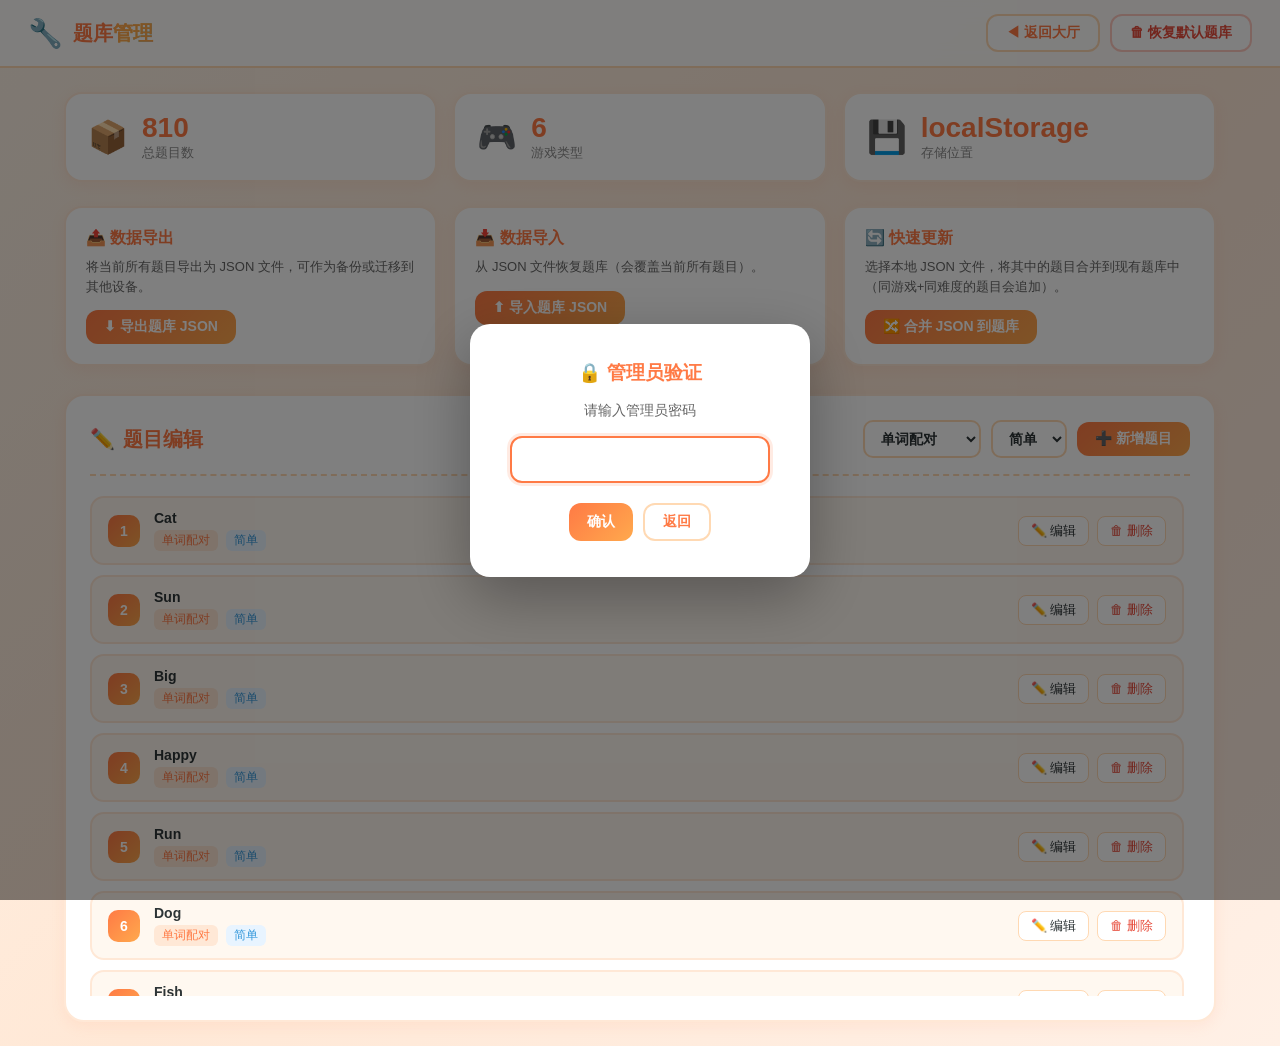
==== admin.html @ 9baf1b08 "feat: 题库管理系统 — localStorage持久化 + 管理员面板 + 悬浮齿轮入口 - common.js: 题库加载优先localStorage，首次加载自动存入，新增持久化工具函数 -" ====
<!DOCTYPE html>
<html lang="zh">
<head>
    <meta charset="UTF-8" />
    <meta name="viewport" content="width=device-width, initial-scale=1.0" />
    <title>🔧 题库管理 · 英语脑力乐园</title>
    <link rel="stylesheet" href="./assets/emoji.css" />
    <link rel="stylesheet" href="./common.css" />
    <link rel="stylesheet" href="./admin.css" />
</head>
<body class="admin-body">
<header class="admin-topbar">
    <div class="admin-logo">
        <span class="logo-mark">🔧</span>
        <span class="logo-text">题库<em>管理</em></span>
    </div>
    <div class="admin-actions">
        <button class="admin-btn btn-ghost" onclick="location.href='./index.html'">◀ 返回大厅</button>
        <button class="admin-btn btn-danger" onclick="resetToDefault()">🗑 恢复默认题库</button>
    </div>
</header>

<main class="admin-main">
    <!-- 统计面板 -->
    <section class="stats-bar">
        <div class="stat-card">
            <span class="stat-icon">📦</span>
            <div class="stat-info">
                <div class="stat-value" id="totalStats">0</div>
                <div class="stat-label">总题目数</div>
            </div>
        </div>
        <div class="stat-card">
            <span class="stat-icon">🎮</span>
            <div class="stat-info">
                <div class="stat-value" id="gameStats">0</div>
                <div class="stat-label">游戏类型</div>
            </div>
        </div>
        <div class="stat-card">
            <span class="stat-icon">💾</span>
            <div class="stat-info">
                <div class="stat-value" id="storageStats">本地</div>
                <div class="stat-label">存储位置</div>
            </div>
        </div>
    </section>

    <!-- 数据操作区 -->
    <section class="data-ops">
        <div class="ops-card">
            <h3>📤 数据导出</h3>
            <p class="ops-desc">将当前所有题目导出为 JSON 文件，可作为备份或迁移到其他设备。</p>
            <button class="admin-btn btn-primary" onclick="exportBank()">⬇ 导出题库 JSON</button>
        </div>
        <div class="ops-card">
            <h3>📥 数据导入</h3>
            <p class="ops-desc">从 JSON 文件恢复题库（会覆盖当前所有题目）。</p>
            <div class="ops-row">
                <input type="file" id="importFile" accept=".json,application/json" style="display:none" />
                <button class="admin-btn btn-primary" onclick="document.getElementById('importFile').click()">⬆ 导入题库 JSON</button>
            </div>
        </div>
        <div class="ops-card">
            <h3>🔄 快速更新</h3>
            <p class="ops-desc">选择本地 JSON 文件，将其中的题目合并到现有题库中（同游戏+同难度的题目会追加）。</p>
            <div class="ops-row">
                <input type="file" id="mergeFile" accept=".json,application/json" style="display:none" />
                <button class="admin-btn btn-primary" onclick="document.getElementById('mergeFile').click()">🔀 合并 JSON 到题库</button>
            </div>
        </div>
    </section>

    <!-- 编辑器 -->
    <section class="editor-section">
        <div class="editor-header">
            <h2><span>✏️</span> 题目编辑</h2>
            <div class="editor-controls">
                <select id="gameSelect" onchange="onGameChange()"></select>
                <select id="diffSelect" onchange="onDiffChange()"></select>
                <button class="admin-btn btn-primary" onclick="addNewQuestion()">➕ 新增题目</button>
            </div>
        </div>

        <div class="editor-body">
            <div class="question-list" id="questionList"></div>
        </div>
    </section>
</main>

<!-- 编辑/新增 弹窗 -->
<div class="modal-mask" id="editModal" style="display:none;">
    <div class="modal-box modal-box-lg">
        <h3 id="formTitle">编辑题目</h3>
        <div class="form-group" id="formGroup">
            <!-- 动态渲染表单 -->
        </div>
        <div class="form-actions">
            <button class="admin-btn btn-primary" onclick="saveQuestion()">💾 保存</button>
            <button class="admin-btn btn-ghost" onclick="closeForm()">取消</button>
        </div>
    </div>
</div>

<!-- 密码校验弹窗（管理员入口二次确认） -->
<div class="modal-mask" id="authModal" style="display:none;">
    <div class="modal-box">
        <h3>🔒 管理员验证</h3>
        <p>请输入管理员密码</p>
        <input type="password" id="authPwd" class="pwd-input" />
        <div class="modal-actions">
            <button class="admin-btn btn-primary" onclick="verifyAuth()">确认</button>
            <button class="admin-btn btn-ghost" onclick="location.href='./index.html'">返回</button>
        </div>
    </div>
</div>

<script src="./questions.js"></script>
<script src="./common.js"></script>
<script src="./admin.js"></script>
</body>
</html>
---- assets/emoji.css ----
/* ====================================================================
   Emoji 字体 · Noto Color Emoji
   让所有 emoji 在 Windows 浏览器上正常彩色显示
   ==================================================================== */

@font-face {
    font-family: 'Noto Color Emoji';
    font-style: normal;
    font-weight: 400;
    font-display: swap;
    src: url('./fonts/noto-color-emoji-0.woff2') format('woff2');
    unicode-range:
        U+0000-00FF,        /* 基本拉丁 / 拉丁-1 补充（错位映射 emoji 子集 0） */
        U+2000-206F,        /* 常用标点 */
        U+2300-23FF,        /* 杂项技术符号 */
        U+2700-27BF,        /* 装饰符号 */
        U+2900-297F,        /* 补充箭头-B */
        U+E000-F8FF,        /* 私有使用区 */
        U+FE0F;             /* 变体选择器-16 */
}
@font-face {
    font-family: 'Noto Color Emoji';
    font-style: normal;
    font-weight: 400;
    font-display: swap;
    src: url('./fonts/noto-color-emoji-1.woff2') format('woff2');
    unicode-range: U+1F100-1F1FF; /* 封闭式字母数字补充 */
}
@font-face {
    font-family: 'Noto Color Emoji';
    font-style: normal;
    font-weight: 400;
    font-display: swap;
    src: url('./fonts/noto-color-emoji-2.woff2') format('woff2');
    unicode-range: U+1F000-1F02F, U+1F0A0-1F0FF, U+1F100-1F1FF, U+1F200-1F2FF;
}
@font-face {
    font-family: 'Noto Color Emoji';
    font-style: normal;
    font-weight: 400;
    font-display: swap;
    src: url('./fonts/noto-color-emoji-3.woff2') format('woff2');
    unicode-range: U+1F300-1F5FF;
}
@font-face {
    font-family: 'Noto Color Emoji';
    font-style: normal;
    font-weight: 400;
    font-display: swap;
    src: url('./fonts/noto-color-emoji-4.woff2') format('woff2');
    unicode-range: U+1F600-1F64F;
}
@font-face {
    font-family: 'Noto Color Emoji';
    font-style: normal;
    font-weight: 400;
    font-display: swap;
    src: url('./fonts/noto-color-emoji-5.woff2') format('woff2');
    unicode-range: U+1F650-1F67F, U+1F680-1F6FF;
}
@font-face {
    font-family: 'Noto Color Emoji';
    font-style: normal;
    font-weight: 400;
    font-display: swap;
    src: url('./fonts/noto-color-emoji-6.woff2') format('woff2');
    unicode-range: U+1F700-1F77F, U+1F780-1F7FF, U+1F800-1F8FF;
}
@font-face {
    font-family: 'Noto Color Emoji';
    font-style: normal;
    font-weight: 400;
    font-display: swap;
    src: url('./fonts/noto-color-emoji-7.woff2') format('woff2');
    unicode-range: U+1F900-1F9FF, U+1FA00-1FA6F, U+1FA70-1FAFF, U+2600-26FF;
}

/* 全局：emoji 字体放在字体栈首，让浏览器优先用本地 Noto Color Emoji 渲染 emoji */
html, body, button, input, select, textarea {
    font-family: 'Noto Color Emoji', 'Segoe UI Emoji', 'Apple Color Emoji',
                 'Comic Sans MS', 'Chalkboard SE', 'Quicksand',
                 'PingFang SC', 'Microsoft YaHei', system-ui, sans-serif;
}
---- common.css ----
/* ====================================================================
   英语脑力乐园 · 公共样式
   设计目标：明亮、卡通、圆润、丰富动画，吸引小朋友
   ==================================================================== */

:root {
    --c-mint: #55c7a6;
    --c-mint-dark: #3da386;
    --c-peach: #ff9a76;
    --c-peach-dark: #e07a55;
    --c-purple: #7c6bc4;
    --c-purple-dark: #5a48a8;
    --c-pink: #f5a0b8;
    --c-pink-dark: #d97a96;
    --c-green: #5fa88e;
    --c-green-dark: #3a7e66;
    --c-sunny: #f5b041;
    --c-sunny-dark: #d49030;
    --c-sky: #48dbfb;
    --c-sky-dark: #1eb8de;

    --shadow-card: 0 12px 30px rgba(90, 60, 130, 0.12), 0 4px 10px rgba(0,0,0,0.04);
    --shadow-hover: 0 20px 50px rgba(90, 60, 130, 0.20);
    --radius-lg: 28px;
    --radius-md: 20px;
    --radius-sm: 14px;
}

* { box-sizing: border-box; margin: 0; padding: 0; }

html { scroll-behavior: smooth; }

body {
    font-family: 'Comic Sans MS', 'Chalkboard SE', 'Quicksand', 'PingFang SC', 'Microsoft YaHei', system-ui, sans-serif;
    background: linear-gradient(180deg, #fff7ed 0%, #fde8f3 50%, #e0f2fe 100%);
    min-height: 100vh;
    overflow-x: hidden;
    color: #2d1b3d;
    position: relative;
}

button { font: inherit; cursor: pointer; border: none; background: none; color: inherit; }
a { text-decoration: none; color: inherit; }

/* ===== 管理员入口（悬浮齿轮） ===== */
.admin-float-btn {
    position: fixed;
    right: 12px;
    bottom: 12px;
    width: 44px;
    height: 44px;
    border-radius: 50%;
    background: rgba(255, 255, 255, 0.6);
    border: 2px solid rgba(255, 154, 118, 0.4);
    color: #ff9a76;
    display: flex;
    align-items: center;
    justify-content: center;
    cursor: pointer;
    z-index: 999;
    opacity: 0.35;
    transform: scale(0.9);
    transition: opacity 0.25s ease, transform 0.25s ease, background 0.25s ease, box-shadow 0.25s ease;
    backdrop-filter: blur(6px);
}
.admin-float-btn:hover {
    opacity: 1;
    transform: scale(1.08) rotate(45deg);
    background: rgba(255, 255, 255, 0.95);
    box-shadow: 0 6px 20px rgba(255, 154, 118, 0.35);
}
.admin-float-btn:active {
    transform: scale(0.95) rotate(45deg);
}
.admin-float-btn svg {
    transition: transform 0.4s ease;
}
.admin-float-btn:hover svg {
    animation: adminSpin 3s linear infinite;
}
@keyframes adminSpin {
    from { transform: rotate(0deg); }
    to { transform: rotate(360deg); }
}
@media (max-width: 600px) {
    .admin-float-btn {
        width: 38px;
        height: 38px;
    }
    .admin-float-btn svg {
        width: 18px;
        height: 18px;
    }
}

/* ===== 背景装饰 ===== */
.bg-decor {
    position: fixed;
    inset: 0;
    z-index: 0;
    pointer-events: none;
    overflow: hidden;
}
.bg-decor span {
    position: absolute;
    user-select: none;
    opacity: 0.85;
    filter: drop-shadow(0 4px 8px rgba(0,0,0,0.08));
}
.bg-decor .balloon {
    font-size: 50px;
    animation: floatBalloon 7s ease-in-out infinite;
}
.b1 { left: 5%; top: 12%; animation-delay: 0s; }
.b2 { left: 88%; top: 8%; animation-delay: 1.4s; }
.b3 { left: 78%; top: 60%; animation-delay: 3s; font-size: 42px; }

.bg-decor .cloud {
    font-size: 70px;
    animation: driftCloud 24s linear infinite;
}
.c1 { left: -10%; top: 30%; }
.c2 { left: 30%; top: 75%; font-size: 56px; animation-delay: -8s; }
.c3 { left: 60%; top: 18%; font-size: 50px; animation-delay: -16s; }

.bg-decor .sparkle {
    font-size: 28px;
    animation: twinkle 2s ease-in-out infinite;
}
.s1 { left: 15%; top: 70%; animation-delay: 0s; }
.s2 { left: 45%; top: 8%; animation-delay: 0.4s; }
.s3 { left: 70%; top: 45%; animation-delay: 0.8s; }
.s4 { left: 22%; top: 88%; animation-delay: 1.2s; font-size: 22px; }
.s5 { left: 92%; top: 35%; animation-delay: 1.6s; font-size: 24px; }

@keyframes floatBalloon {
    0%, 100% { transform: translateY(0) rotate(-3deg); }
    50% { transform: translateY(-18px) rotate(3deg); }
}
@keyframes driftCloud {
    0% { transform: translateX(0); }
    100% { transform: translateX(120vw); }
}
@keyframes twinkle {
    0%, 100% { opacity: 0.4; transform: scale(0.8) rotate(0deg); }
    50% { opacity: 1; transform: scale(1.2) rotate(180deg); }
}

/* ===== 顶栏 ===== */
.topbar {
    position: sticky;
    top: 0;
    z-index: 50;
    height: 56px;
    background: rgba(255, 255, 255, 0.85);
    backdrop-filter: blur(14px);
    border-bottom: 3px solid rgba(255, 180, 100, 0.25);
    display: flex;
    align-items: center;
    justify-content: space-between;
    padding: 0 5vw;
    box-shadow: 0 4px 20px rgba(255, 150, 50, 0.08);
}
.logo {
    display: flex;
    align-items: center;
    gap: 10px;
    font-weight: 950;
    font-size: 22px;
    color: #2d1b3d;
    letter-spacing: -0.02em;
}
.logo-mark {
    font-size: 28px;
    animation: spinLogo 4s linear infinite;
    display: inline-block;
}
.logo-text em {
    font-style: normal;
    background: linear-gradient(135deg, #ff6b6b, #ff9f43, #feca57, #48dbfb, #a29bfe);
    -webkit-background-clip: text;
    background-clip: text;
    color: transparent;
}
@keyframes spinLogo {
    0% { transform: rotate(-8deg) scale(1); }
    50% { transform: rotate(8deg) scale(1.15); }
    100% { transform: rotate(-8deg) scale(1); }
}

.topbar-actions { display: flex; gap: 8px; }
.chip-btn {
    background: #fff5e6;
    border: 2px solid #ffd9b3;
    border-radius: 40px;
    padding: 8px 16px;
    font-weight: 800;
    font-size: 14px;
    color: #e06b3d;
    transition: 0.2s;
}
.chip-btn:hover {
    background: #ffd9b3;
    transform: translateY(-2px);
}

/* ===== 主区域 ===== */
main {
    position: relative;
    z-index: 1;
    max-width: 1200px;
    margin: 0 auto;
    padding: 14px 20px 24px;
}

/* ===== 欢迎横幅 ===== */
.welcome {
    position: relative;
    margin-bottom: 28px;
    padding: 32px 28px;
    background: linear-gradient(135deg, #ffb88c 0%, #ff9a9e 35%, #fbc2eb 70%, #a18cd1 100%);
    background-size: 300% 300%;
    animation: gradientShift 10s ease-in-out infinite;
    border-radius: 36px;
    box-shadow: 0 20px 60px rgba(255, 130, 130, 0.30);
    border: 4px solid rgba(255, 255, 255, 0.40);
    overflow: hidden;
}
@keyframes gradientShift {
    0%, 100% { background-position: 0% 50%; }
    50% { background-position: 100% 50%; }
}
.welcome::before {
    content: '';
    position: absolute;
    inset: 0;
    background:
        radial-gradient(circle at 20% 30%, rgba(255,255,255,0.35), transparent 50%),
        radial-gradient(circle at 80% 70%, rgba(255,255,255,0.25), transparent 50%);
    pointer-events: none;
}
.welcome-inner {
    position: relative;
    z-index: 1;
    display: flex;
    align-items: center;
    gap: 24px;
    flex-wrap: wrap;
}
.welcome-text { flex: 1 1 320px; min-width: 280px; }
.welcome-tag {
    display: inline-block;
    background: rgba(255,255,255,0.40);
    backdrop-filter: blur(6px);
    padding: 6px 18px;
    border-radius: 40px;
    font-size: 13px;
    font-weight: 900;
    color: #5b2e6e;
    border: 2px solid rgba(255,255,255,0.50);
    margin-bottom: 12px;
}
.welcome h1 {
    font-size: clamp(32px, 5vw, 48px);
    line-height: 1.05;
    color: #fff;
    text-shadow: 0 4px 0 rgba(0,0,0,0.10), 0 12px 24px rgba(0,0,0,0.12);
    font-weight: 950;
    letter-spacing: -0.04em;
    margin-bottom: 10px;
}
.welcome h1 .hl {
    display: inline-block;
    background: linear-gradient(135deg, #feca57, #ff9f43);
    padding: 0 10px;
    border-radius: 14px;
    color: #2d1b3d;
    transform: rotate(-2deg);
}
.welcome p {
    color: rgba(255,255,255,0.95);
    font-size: 17px;
    line-height: 1.6;
    font-weight: 600;
    margin-bottom: 16px;
    text-shadow: 0 2px 8px rgba(0,0,0,0.10);
}
.welcome-stats { display: flex; gap: 10px; flex-wrap: wrap; }
.stat-pill {
    background: rgba(255,255,255,0.30);
    backdrop-filter: blur(8px);
    border: 2px solid rgba(255,255,255,0.50);
    border-radius: 40px;
    padding: 8px 16px;
    font-size: 14px;
    font-weight: 700;
    color: #fff;
    display: inline-flex;
    align-items: center;
    gap: 6px;
}
.stat-pill strong { font-weight: 950; font-size: 18px; }

.welcome-mascot {
    flex: 0 0 auto;
    text-align: center;
    cursor: pointer;
    position: relative;
    transition: transform 0.3s;
}
.welcome-mascot:hover { transform: scale(1.05) rotate(-3deg); }
.mascot-body {
    font-size: 110px;
    animation: mascotBounce 1.5s ease-in-out infinite;
    filter: drop-shadow(0 8px 0 rgba(0,0,0,0.12));
}
@keyframes mascotBounce {
    0%, 100% { transform: translateY(0); }
    50% { transform: translateY(-10px); }
}
.mascot-bubble {
    position: absolute;
    top: -10px;
    right: -50px;
    background: #fff;
    color: #2d1b3d;
    padding: 8px 14px;
    border-radius: 18px;
    font-weight: 800;
    font-size: 14px;
    box-shadow: 0 6px 16px rgba(0,0,0,0.10);
    white-space: nowrap;
}
.mascot-bubble::after {
    content: '';
    position: absolute;
    left: -8px;
    bottom: 14px;
    width: 0; height: 0;
    border: 8px solid transparent;
    border-right-color: #fff;
}
@keyframes popBubble {
    0% { transform: scale(0.5); opacity: 0; }
    60% { transform: scale(1.15); }
    100% { transform: scale(1); opacity: 1; }
}

/* ===== Section Heads ===== */
.section-head {
    display: flex;
    align-items: baseline;
    justify-content: space-between;
    margin: 12px 4px 16px;
    flex-wrap: wrap;
    gap: 6px;
}
.section-head h2 {
    font-size: 26px;
    letter-spacing: -0.03em;
    color: #2d1b3d;
    display: flex;
    align-items: center;
    gap: 8px;
}
.section-head h2 .emoji { font-size: 30px; }
.section-head .current-diff,
.section-head .hint {
    background: #f0ebe6;
    color: #6b5f7a;
    padding: 6px 14px;
    border-radius: 40px;
    font-size: 13px;
    font-weight: 800;
}

/* ===== 难度选择 ===== */
.difficulty-section { margin-bottom: 28px; }
.difficulty-bar {
    display: flex;
    gap: 10px;
    flex-wrap: wrap;
    background: rgba(255, 248, 245, 0.85);
    backdrop-filter: blur(10px);
    padding: 14px 18px;
    border-radius: 60px;
    border: 3px solid rgba(255, 180, 100, 0.20);
    box-shadow: 0 8px 24px rgba(0,0,0,0.05);
}
.diff-btn {
    display: flex;
    flex-direction: column;
    align-items: center;
    gap: 2px;
    padding: 10px 20px;
    border-radius: 24px;
    background: #fff;
    border: 3px solid transparent;
    transition: 0.2s cubic-bezier(0.34, 1.56, 0.64, 1);
    flex: 1 1 100px;
    min-width: 90px;
}
.diff-btn:hover { transform: translateY(-3px); background: #fff8f0; }
.diff-btn.active {
    background: linear-gradient(135deg, #fff, #fff5e6);
    border-color: #ff9f43;
    box-shadow: 0 8px 0 rgba(255, 159, 67, 0.20);
    transform: translateY(-3px);
}
.diff-face { font-size: 28px; }
.diff-label { font-weight: 900; color: #5a4e6b; font-size: 14px; }
.diff-stars { color: #f5b041; font-size: 12px; letter-spacing: 1px; }

/* ===== 游戏卡片网格 ===== */
.games-section { margin-bottom: 28px; }
.game-grid {
    display: grid;
    grid-template-columns: repeat(3, 1fr);
    gap: 22px;
}

.game-card {
    position: relative;
    border-radius: 32px;
    overflow: hidden;
    background: #fff;
    box-shadow: var(--shadow-card);
    transition: 0.3s cubic-bezier(0.34, 1.56, 0.64, 1);
    display: flex;
    flex-direction: column;
    cursor: pointer;
    border: 3px solid transparent;
}
.game-card.locked { opacity: 0.55; cursor: not-allowed; }
.game-card:hover:not(.locked) {
    transform: translateY(-12px) scale(1.02);
    box-shadow: var(--shadow-hover);
}

.game-card-glow {
    position: absolute;
    inset: 0;
    pointer-events: none;
    opacity: 0;
    transition: opacity 0.3s;
    background: radial-gradient(circle at 50% 0%, rgba(255,255,255,0.45), transparent 70%);
}
.game-card:hover .game-card-glow { opacity: 1; }

.game-card-icon {
    position: relative;
    height: 150px;
    display: flex;
    align-items: center;
    justify-content: center;
    overflow: hidden;
}
.game-card-icon::before {
    content: '';
    position: absolute;
    inset: 0;
    opacity: 0.85;
}
.color-mint .game-card-icon::before { background: linear-gradient(135deg, #a8e6cf, #55c7a6); }
.color-peach .game-card-icon::before { background: linear-gradient(135deg, #ffd3b4, #ff9a76); }
.color-purple .game-card-icon::before { background: linear-gradient(135deg, #b8a9f0, #7c6bc4); }
.color-pink .game-card-icon::before { background: linear-gradient(135deg, #fbc8d5, #f5a0b8); }
.color-green .game-card-icon::before { background: linear-gradient(135deg, #9ad0c2, #5fa88e); }
.color-sunny .game-card-icon::before { background: linear-gradient(135deg, #f7d794, #f5b041); }

.color-mint { border-color: rgba(85, 199, 166, 0.20); }
.color-peach { border-color: rgba(255, 154, 118, 0.20); }
.color-purple { border-color: rgba(124, 107, 196, 0.20); }
.color-pink { border-color: rgba(245, 160, 184, 0.20); }
.color-green { border-color: rgba(95, 168, 142, 0.20); }
.color-sunny { border-color: rgba(245, 176, 65, 0.20); }

.game-emoji {
    font-size: 88px;
    position: relative;
    z-index: 2;
    filter: drop-shadow(0 8px 0 rgba(0,0,0,0.10));
    animation: emojiFloat 3s ease-in-out infinite;
    line-height: 1;
}
.game-card:hover .game-emoji { animation: emojiFloat 1.4s ease-in-out infinite; }
@keyframes emojiFloat {
    0%, 100% { transform: translateY(0) rotate(-4deg); }
    50% { transform: translateY(-10px) rotate(4deg); }
}

.game-deco {
    position: absolute;
    z-index: 3;
    font-size: 26px;
    opacity: 0.9;
    animation: spinDeco 8s linear infinite;
}
.game-deco.d1 { left: 14px; top: 14px; }
.game-deco.d2 { right: 16px; top: 18px; animation-delay: -2s; font-size: 22px; }
.game-deco.d3 { right: 50%; bottom: 14px; animation-delay: -4s; font-size: 20px; }
@keyframes spinDeco {
    0% { transform: rotate(0deg) scale(1); }
    50% { transform: rotate(180deg) scale(1.3); }
    100% { transform: rotate(360deg) scale(1); }
}

.game-card-body {
    padding: 18px 20px 20px;
    display: flex;
    flex-direction: column;
    flex: 1;
    background: #fff;
}
.game-card-body h3 {
    font-size: 22px;
    margin: 0 0 4px;
    letter-spacing: -0.03em;
    color: #1f2a3f;
}
.game-card-body p {
    color: #6b5f7a;
    font-size: 14px;
    line-height: 1.5;
    margin: 0 0 12px;
    font-weight: 500;
}
.game-tags {
    display: flex;
    gap: 6px;
    flex-wrap: wrap;
    margin-bottom: 14px;
}
.g-tag {
    font-size: 11px;
    background: #f0ebe6;
    color: #5a4e6b;
    border-radius: 40px;
    padding: 4px 12px;
    font-weight: 800;
    letter-spacing: 0.03em;
}

.game-meta-row {
    display: flex;
    justify-content: space-between;
    align-items: center;
    margin-bottom: 14px;
    font-size: 13px;
    font-weight: 700;
}
.game-count { color: #6b5f7a; }
.game-stars { color: #f5b041; letter-spacing: 2px; }

.play-btn {
    margin-top: auto;
    text-align: center;
    border-radius: 60px;
    padding: 12px 18px;
    color: #fff;
    font-weight: 900;
    font-size: 15px;
    box-shadow: 0 6px 0 rgba(80, 60, 170, 0.20);
    transition: 0.15s cubic-bezier(0.34, 1.56, 0.64, 1);
    display: flex;
    align-items: center;
    justify-content: center;
    gap: 6px;
    background: linear-gradient(135deg, #6c5ce7, #a29bfe);
}
.play-btn:hover {
    transform: translateY(-3px);
    box-shadow: 0 9px 0 rgba(80, 60, 170, 0.20);
}
.play-btn:active { transform: translateY(4px); box-shadow: 0 2px 0 rgba(80, 60, 170, 0.25); }
.play-btn.disabled {
    background: #d0c8c0;
    box-shadow: 0 4px 0 #b0a898;
    cursor: not-allowed;
}
.color-mint .play-btn { background: linear-gradient(135deg, #55c7a6, #88e0c5); box-shadow: 0 6px 0 #3da386; }
.color-peach .play-btn { background: linear-gradient(135deg, #ff9a76, #ffc5a8); box-shadow: 0 6px 0 #e07a55; }
.color-purple .play-btn { background: linear-gradient(135deg, #7c6bc4, #b8a9f0); box-shadow: 0 6px 0 #5a48a8; }
.color-pink .play-btn { background: linear-gradient(135deg, #f5a0b8, #ffc5d5); box-shadow: 0 6px 0 #d97a96; }
.color-green .play-btn { background: linear-gradient(135deg, #5fa88e, #9ad0c2); box-shadow: 0 6px 0 #3a7e66; }
.color-sunny .play-btn { background: linear-gradient(135deg, #f5b041, #ffd794); box-shadow: 0 6px 0 #d49030; color: #5a3d00; }
.arrow {
    font-size: 18px;
    transition: 0.2s;
    display: inline-block;
}
.play-btn:hover .arrow { transform: translateX(4px); }

/* ===== 加载状态 ===== */
.loading-card {
    grid-column: 1 / -1;
    text-align: center;
    padding: 40px;
    color: #6b5f7a;
    font-size: 16px;
    font-weight: 600;
    display: flex;
    align-items: center;
    justify-content: center;
    gap: 8px;
}
.spinner {
    display: inline-block;
    animation: spin 1s linear infinite;
    font-size: 28px;
}
@keyframes spin { 100% { transform: rotate(360deg); } }

/* ===== 底部提示 ===== */
.footer-banner {
    margin-top: 16px;
}
.footer-card {
    display: flex;
    align-items: center;
    gap: 16px;
    padding: 18px 22px;
    background: linear-gradient(135deg, #fff7e6, #ffe9d6);
    border-radius: 24px;
    border: 3px dashed #ffb380;
    box-shadow: 0 8px 24px rgba(255, 180, 100, 0.12);
}
.footer-emoji {
    font-size: 40px;
    flex: 0 0 auto;
}
.footer-card h3 { color: #b8601a; margin-bottom: 2px; font-size: 18px; }
.footer-card p { color: #6b4520; font-size: 14px; line-height: 1.5; }

/* ===== 底栏 ===== */
footer {
    text-align: center;
    color: #a090a0;
    font-size: 13px;
    padding: 20px 24px 30px;
    font-weight: 500;
}
footer code {
    background: #fff;
    padding: 2px 8px;
    border-radius: 8px;
    color: #e06b3d;
    font-weight: 700;
}

/* ===== 响应式 ===== */
@media (max-width: 900px) {
    .game-grid { grid-template-columns: repeat(2, 1fr); }
    .welcome-inner { flex-direction: column; text-align: center; }
    .welcome-stats { justify-content: center; }
}
@media (max-width: 600px) {
    .topbar { padding: 0 14px; height: 60px; }
    .logo { font-size: 18px; }
    .logo-mark { font-size: 26px; }
    .chip-btn { font-size: 12px; padding: 6px 12px; }
    .game-grid { grid-template-columns: 1fr; gap: 16px; }
    .welcome { padding: 24px 18px; border-radius: 24px; }
    .welcome h1 { font-size: 28px; }
    .difficulty-bar { padding: 10px 12px; border-radius: 32px; }
    .diff-btn { padding: 8px 10px; min-width: 60px; flex: 1 1 60px; }
    .diff-face { font-size: 22px; }
    .diff-label { font-size: 11px; }
    .main { padding: 16px 12px 40px; }
    .mascot-body { font-size: 80px; }
    .mascot-bubble { font-size: 12px; right: -20px; }
}
---- admin.css ----
/* 管理员面板样式 */
.admin-body {
    background: linear-gradient(135deg, #fef3e7 0%, #ffe8d6 50%, #fff0e6 100%);
    min-height: 100vh;
    font-family: -apple-system, 'PingFang SC', 'Microsoft YaHei', sans-serif;
    color: #2d3436;
}

/* 顶栏 */
.admin-topbar {
    display: flex;
    justify-content: space-between;
    align-items: center;
    padding: 14px 28px;
    background: rgba(255, 255, 255, 0.85);
    backdrop-filter: blur(10px);
    border-bottom: 2px solid #ffd9b3;
    position: sticky;
    top: 0;
    z-index: 100;
}

.admin-logo {
    display: flex;
    align-items: center;
    gap: 10px;
    font-size: 20px;
    font-weight: 900;
    color: #ff7a45;
}

.admin-logo .logo-mark {
    font-size: 28px;
}

.admin-logo em {
    font-style: normal;
    color: #ffa94d;
}

.admin-actions {
    display: flex;
    gap: 10px;
}

/* 按钮 */
.admin-btn {
    display: inline-flex;
    align-items: center;
    gap: 6px;
    padding: 8px 18px;
    border: none;
    border-radius: 12px;
    font-size: 14px;
    font-weight: 700;
    cursor: pointer;
    transition: all 0.2s ease;
}

.admin-btn:hover {
    transform: translateY(-1px);
    box-shadow: 0 4px 12px rgba(0, 0, 0, 0.15);
}

.admin-btn:active {
    transform: translateY(0);
}

.btn-primary {
    background: linear-gradient(135deg, #ff7a45, #ffa94d);
    color: #fff;
}

.btn-ghost {
    background: rgba(255, 255, 255, 0.8);
    color: #ff7a45;
    border: 2px solid #ffd9b3;
}

.btn-danger {
    background: #fff;
    color: #e74c3c;
    border: 2px solid #ffc9c0;
}

.btn-del {
    background: #fff;
    color: #e74c3c;
    border: 1px solid #ffc9c0;
}

.btn-del:hover {
    background: #fff5f5;
}

/* 主区域 */
.admin-main {
    max-width: 1200px;
    margin: 0 auto;
    padding: 24px;
}

/* 统计卡片 */
.stats-bar {
    display: grid;
    grid-template-columns: repeat(auto-fit, minmax(180px, 1fr));
    gap: 16px;
    margin-bottom: 24px;
}

.stat-card {
    display: flex;
    align-items: center;
    gap: 14px;
    padding: 18px 22px;
    background: #fff;
    border: 2px solid #ffe8d6;
    border-radius: 18px;
    box-shadow: 0 4px 14px rgba(255, 154, 118, 0.12);
}

.stat-icon {
    font-size: 32px;
}

.stat-value {
    font-size: 28px;
    font-weight: 900;
    color: #ff7a45;
}

.stat-label {
    font-size: 13px;
    color: #8a8a8a;
}

/* 数据操作区 */
.data-ops {
    display: grid;
    grid-template-columns: repeat(auto-fit, minmax(280px, 1fr));
    gap: 16px;
    margin-bottom: 28px;
}

.ops-card {
    background: #fff;
    border: 2px solid #ffe8d6;
    border-radius: 18px;
    padding: 20px;
    box-shadow: 0 4px 14px rgba(255, 154, 118, 0.12);
}

.ops-card h3 {
    margin: 0 0 8px;
    font-size: 16px;
    color: #ff7a45;
}

.ops-desc {
    margin: 0 0 14px;
    font-size: 13px;
    color: #666;
    line-height: 1.5;
}

.ops-row {
    display: flex;
    gap: 10px;
    flex-wrap: wrap;
}

/* 编辑器区 */
.editor-section {
    background: #fff;
    border: 2px solid #ffe8d6;
    border-radius: 20px;
    padding: 24px;
    box-shadow: 0 4px 14px rgba(255, 154, 118, 0.12);
}

.editor-header {
    display: flex;
    justify-content: space-between;
    align-items: center;
    flex-wrap: wrap;
    gap: 14px;
    margin-bottom: 20px;
    padding-bottom: 16px;
    border-bottom: 2px dashed #ffd9b3;
}

.editor-header h2 {
    margin: 0;
    font-size: 20px;
    color: #ff7a45;
    display: flex;
    align-items: center;
    gap: 8px;
}

.editor-controls {
    display: flex;
    gap: 10px;
    align-items: center;
    flex-wrap: wrap;
}

.editor-controls select {
    padding: 8px 12px;
    border: 2px solid #ffd9b3;
    border-radius: 10px;
    background: #fff;
    font-size: 14px;
    color: #2d3436;
    cursor: pointer;
    font-weight: 600;
}

.editor-body {
    display: block;
}

/* 题目列表 */
.question-list {
    display: flex;
    flex-direction: column;
    gap: 10px;
    max-height: 500px;
    overflow-y: auto;
    padding-right: 6px;
}

.question-list::-webkit-scrollbar {
    width: 6px;
}

.question-list::-webkit-scrollbar-thumb {
    background: #ffd9b3;
    border-radius: 3px;
}

.q-item {
    display: flex;
    align-items: center;
    gap: 14px;
    padding: 12px 16px;
    background: #fff8f0;
    border: 2px solid #ffe8d6;
    border-radius: 14px;
    transition: all 0.2s;
}

.q-item:hover {
    background: #fff0e0;
    border-color: #ffd9b3;
}

.q-index {
    width: 32px;
    height: 32px;
    display: flex;
    align-items: center;
    justify-content: center;
    background: linear-gradient(135deg, #ff7a45, #ffa94d);
    color: #fff;
    border-radius: 10px;
    font-weight: 900;
    font-size: 14px;
    flex-shrink: 0;
}

.q-content {
    flex: 1;
    min-width: 0;
}

.q-preview {
    font-size: 14px;
    font-weight: 600;
    color: #2d3436;
    white-space: nowrap;
    overflow: hidden;
    text-overflow: ellipsis;
}

.q-meta {
    display: flex;
    gap: 8px;
    margin-top: 4px;
}

.q-type, .q-diff {
    font-size: 12px;
    padding: 2px 8px;
    border-radius: 6px;
    background: #ffe8d6;
    color: #ff7a45;
}

.q-diff {
    background: #e8f4ff;
    color: #3498db;
}

.q-actions {
    display: flex;
    gap: 8px;
    flex-shrink: 0;
}

.mini-btn {
    padding: 5px 12px;
    border: 1px solid #ffd9b3;
    background: #fff;
    border-radius: 8px;
    font-size: 13px;
    cursor: pointer;
    transition: all 0.15s;
}

.mini-btn:hover {
    background: #fff0e0;
    transform: translateY(-1px);
}

.empty-hint {
    text-align: center;
    padding: 40px 20px;
    color: #aaa;
    font-size: 14px;
}

/* 编辑表单已改为弹窗样式，参见 .modal-box-lg */

.form-group {
    display: flex;
    flex-direction: column;
    gap: 14px;
}

.form-group label {
    display: flex;
    flex-direction: column;
    gap: 6px;
    font-size: 13px;
    font-weight: 600;
    color: #555;
}

.form-group input[type="text"],
.form-group textarea {
    padding: 10px 14px;
    border: 2px solid #ffd9b3;
    border-radius: 10px;
    background: #fff;
    font-size: 14px;
    font-family: inherit;
    color: #2d3436;
    transition: border-color 0.2s;
    resize: vertical;
}

.form-group input[type="text"]:focus,
.form-group textarea:focus {
    outline: none;
    border-color: #ff7a45;
    box-shadow: 0 0 0 3px rgba(255, 122, 69, 0.15);
}

.form-actions {
    display: flex;
    gap: 10px;
    margin-top: 18px;
    padding-top: 16px;
    border-top: 1px dashed #ffd9b3;
}

/* 密码弹窗 */
.modal-mask {
    position: fixed;
    inset: 0;
    background: rgba(0, 0, 0, 0.5);
    display: flex;
    align-items: center;
    justify-content: center;
    z-index: 9999;
}

.modal-box {
    background: #fff;
    border-radius: 20px;
    padding: 36px 40px;
    width: 340px;
    text-align: center;
    box-shadow: 0 20px 60px rgba(0, 0, 0, 0.3);
}

.modal-box-lg {
    width: 560px;
    max-height: 85vh;
    overflow-y: auto;
    text-align: left;
    animation: modalIn 0.25s ease;
}

@keyframes modalIn {
    from { opacity: 0; transform: scale(0.92) translateY(10px); }
    to { opacity: 1; transform: scale(1) translateY(0); }
}

.modal-box-lg h3 {
    margin: 0 0 20px;
    color: #ff7a45;
    font-size: 18px;
    padding-bottom: 14px;
    border-bottom: 2px dashed #ffd9b3;
}

.modal-box-lg .form-group {
    gap: 12px;
}

.modal-box-lg .form-actions {
    margin-top: 20px;
    padding-top: 16px;
    border-top: 1px dashed #ffd9b3;
}

.modal-box-lg .form-actions .admin-btn {
    padding: 10px 24px;
}

.modal-box h3 {
    margin: 0 0 16px;
    color: #ff7a45;
}

.modal-box p {
    margin: 0 0 16px;
    color: #666;
    font-size: 14px;
}

.pwd-input {
    width: 100%;
    padding: 12px 14px;
    border: 2px solid #ffd9b3;
    border-radius: 12px;
    font-size: 16px;
    text-align: center;
    box-sizing: border-box;
    margin-bottom: 20px;
}

.pwd-input:focus {
    outline: none;
    border-color: #ff7a45;
    box-shadow: 0 0 0 3px rgba(255, 122, 69, 0.15);
}

.modal-actions {
    display: flex;
    gap: 10px;
    justify-content: center;
}

/* 响应式 */
@media (max-width: 720px) {
    .admin-topbar {
        padding: 12px 16px;
        flex-wrap: wrap;
        gap: 10px;
    }

    .admin-main {
        padding: 16px;
    }

    .editor-header {
        flex-direction: column;
        align-items: stretch;
    }

    .editor-controls {
        justify-content: space-between;
    }

    .q-item {
        flex-wrap: wrap;
    }

    .q-actions {
        width: 100%;
        justify-content: flex-end;
    }
}
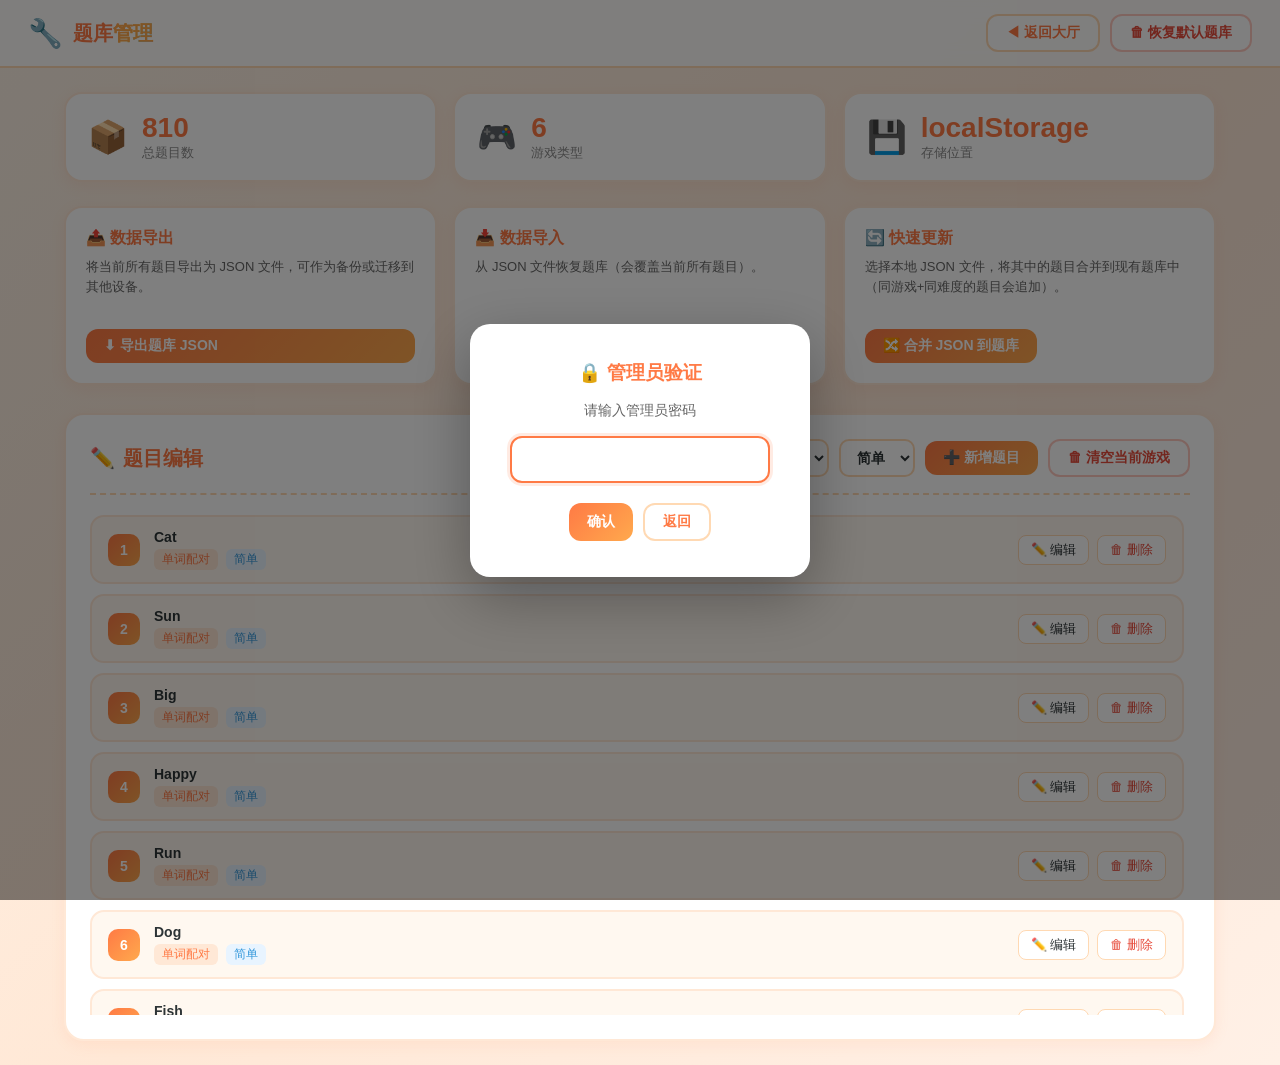
==== commit 7a6b59ad: "feat: 清空指定游戏题库 + 按钮对齐优化" ====
--- a/admin.html
+++ b/admin.html
@@ -79,6 +79,7 @@
                 <select id="gameSelect" onchange="onGameChange()"></select>
                 <select id="diffSelect" onchange="onDiffChange()"></select>
                 <button class="admin-btn btn-primary" onclick="addNewQuestion()">➕ 新增题目</button>
+                <button class="admin-btn btn-danger" onclick="clearCurrentGame()">🗑 清空当前游戏</button>
             </div>
         </div>
 
--- a/admin.css
+++ b/admin.css
@@ -83,6 +83,10 @@
     border: 2px solid #ffc9c0;
 }
 
+.btn-danger:hover {
+    background: #ffe8e4;
+}
+
 .btn-del {
     background: #fff;
     color: #e74c3c;
@@ -137,9 +141,10 @@
 /* 数据操作区 */
 .data-ops {
     display: grid;
-    grid-template-columns: repeat(auto-fit, minmax(280px, 1fr));
+    grid-template-columns: repeat(auto-fit, minmax(240px, 1fr));
     gap: 16px;
     margin-bottom: 28px;
+    align-items: stretch;
 }
 
 .ops-card {
@@ -148,12 +153,16 @@
     border-radius: 18px;
     padding: 20px;
     box-shadow: 0 4px 14px rgba(255, 154, 118, 0.12);
+    display: flex;
+    flex-direction: column;
+    height: 100%;
 }
 
 .ops-card h3 {
     margin: 0 0 8px;
     font-size: 16px;
     color: #ff7a45;
+    flex-shrink: 0;
 }
 
 .ops-desc {
@@ -161,12 +170,16 @@
     font-size: 13px;
     color: #666;
     line-height: 1.5;
+    min-height: 58px;
+    flex-shrink: 0;
 }
 
 .ops-row {
     display: flex;
     gap: 10px;
     flex-wrap: wrap;
+    margin-top: auto;
+    flex-shrink: 0;
 }
 
 /* 编辑器区 */
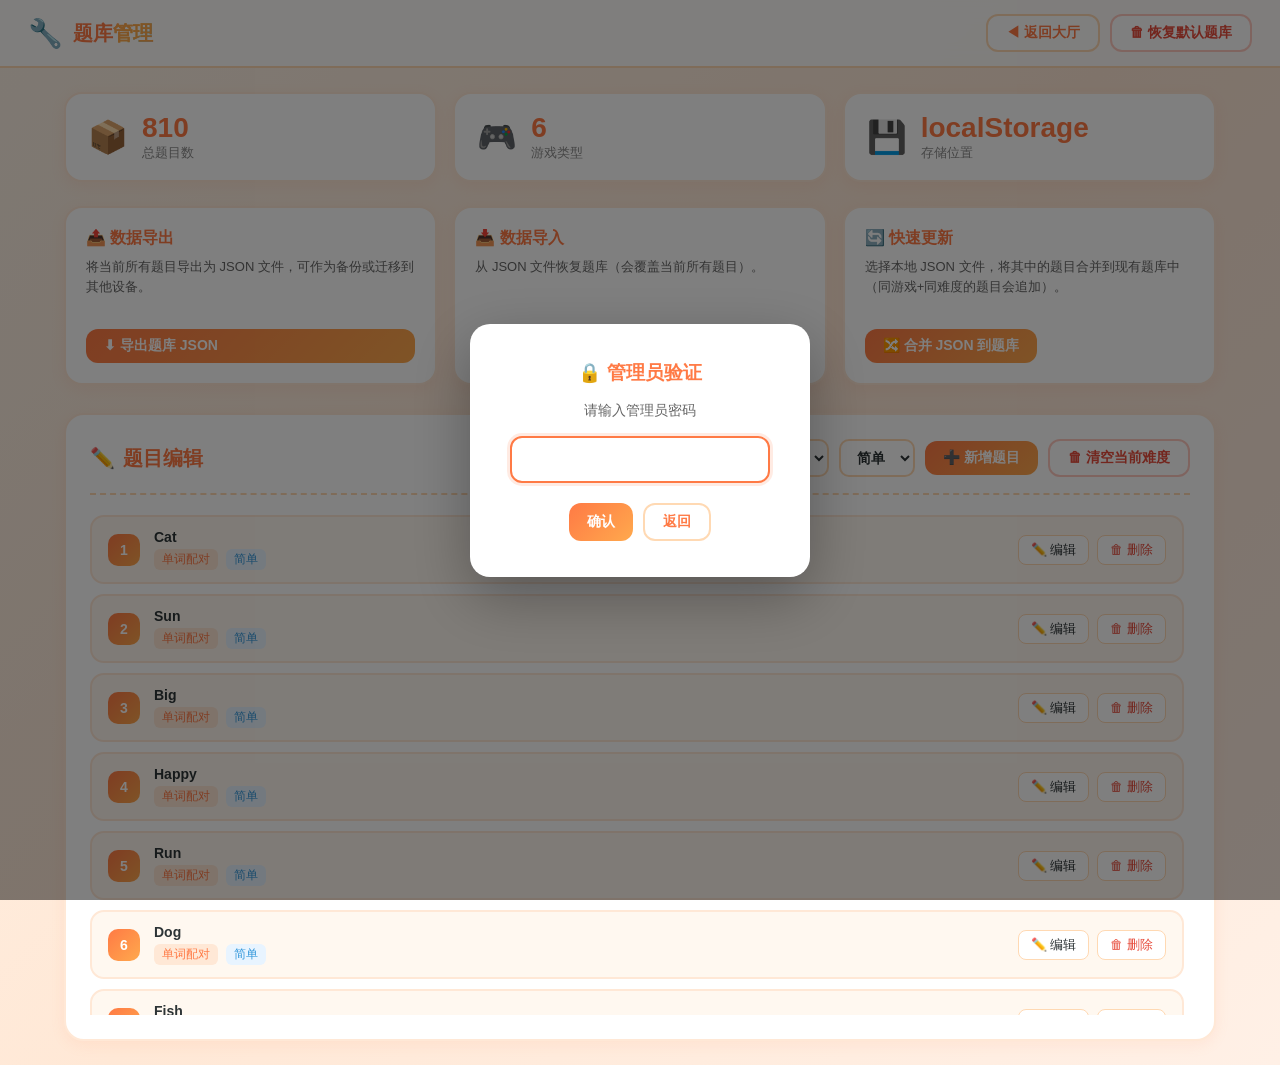
==== commit af10be29: "fix: 清空按钮改为按游戏+难度清空，而非整个游戏" ====
--- a/admin.html
+++ b/admin.html
@@ -79,7 +79,7 @@
                 <select id="gameSelect" onchange="onGameChange()"></select>
                 <select id="diffSelect" onchange="onDiffChange()"></select>
                 <button class="admin-btn btn-primary" onclick="addNewQuestion()">➕ 新增题目</button>
-                <button class="admin-btn btn-danger" onclick="clearCurrentGame()">🗑 清空当前游戏</button>
+                <button class="admin-btn btn-danger" onclick="clearCurrentGame()">🗑 清空当前难度</button>
             </div>
         </div>
 
